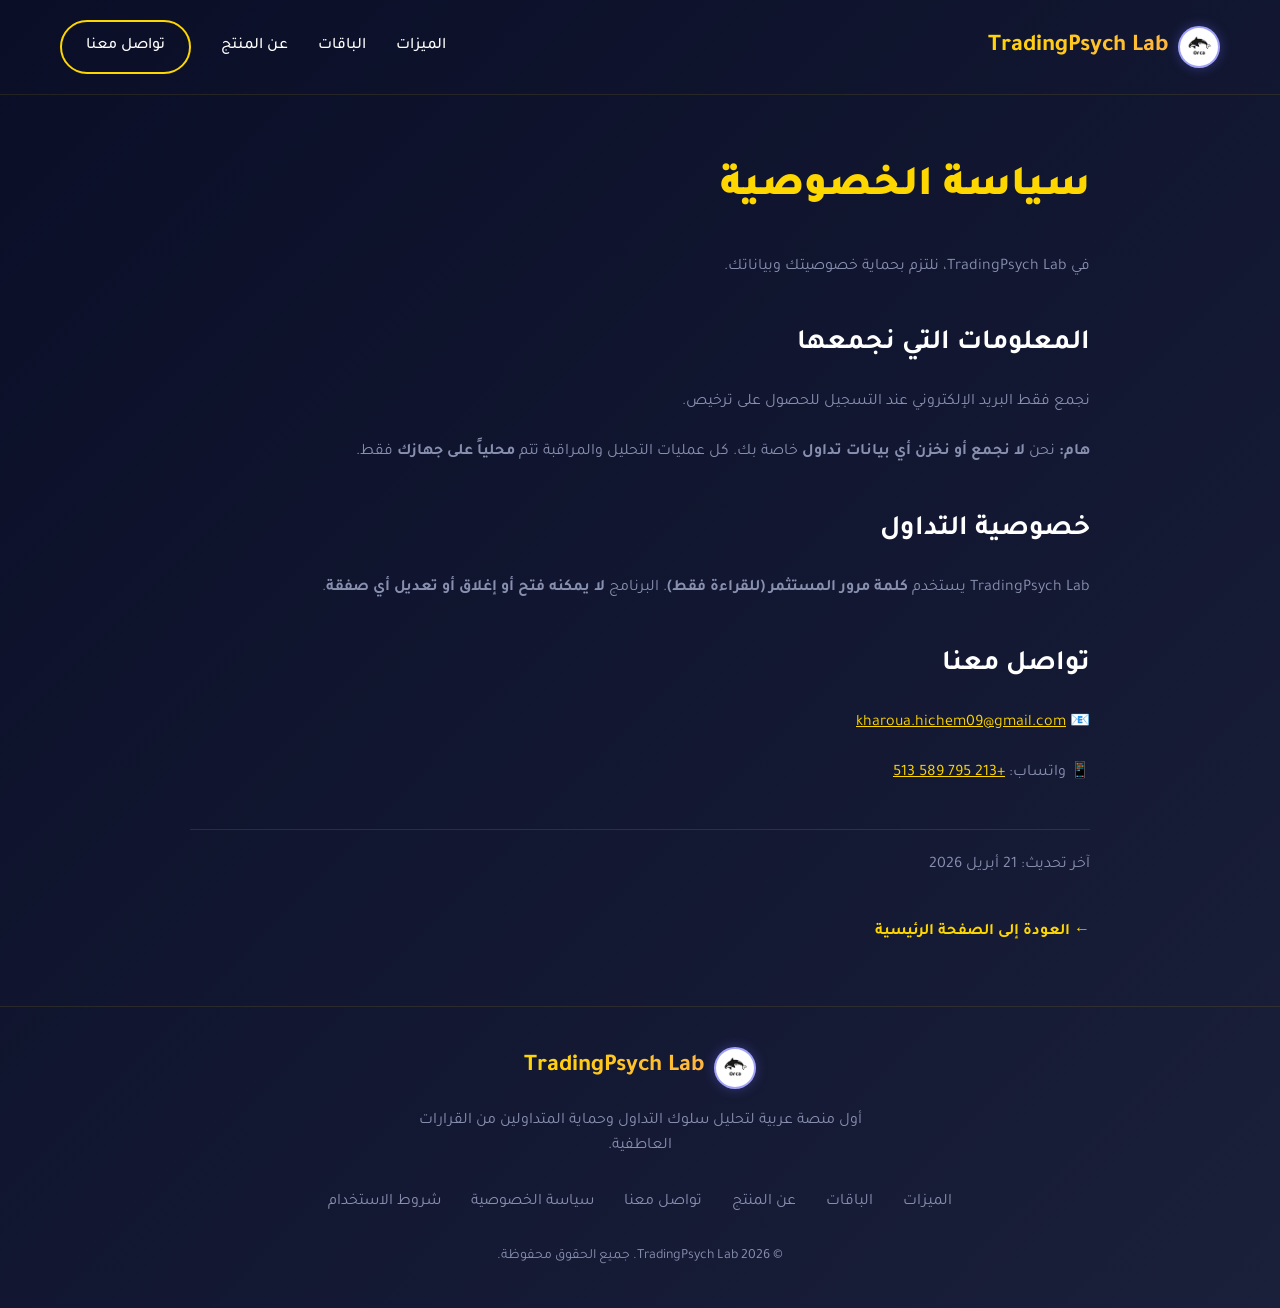
==== privacy.html @ 520c7de4 "Add About, Contact, Privacy, and Terms pages" ====
﻿<!DOCTYPE html>
<html lang="ar" dir="rtl">
<head>
    <meta charset="UTF-8">
    <meta name="viewport" content="width=device-width, initial-scale=1.0">
    <title>سياسة الخصوصية - TradingPsych Lab</title>
    <link rel="stylesheet" href="style.css">
    <link href="https://fonts.googleapis.com/css2?family=Tajawal:wght@400;500;700;900&display=swap" rel="stylesheet">
    <style>
        .page-content {
            padding: 60px 0;
            max-width: 900px;
            margin: 0 auto;
        }
        .page-content h1 {
            font-size: 42px;
            font-weight: 900;
            margin-bottom: 30px;
            color: #ffd700;
        }
        .page-content h2 {
            font-size: 28px;
            font-weight: 700;
            margin: 40px 0 20px;
            color: #fff;
        }
        .page-content p {
            color: #8890b0;
            line-height: 1.9;
            margin-bottom: 20px;
            font-size: 16px;
        }
        .page-content ul {
            color: #8890b0;
            line-height: 1.9;
            margin: 20px 0 20px 40px;
        }
        .last-updated {
            color: #8890b0;
            font-size: 14px;
            margin-top: 40px;
            padding-top: 20px;
            border-top: 1px solid rgba(255, 255, 255, 0.1);
        }
        .back-link {
            display: inline-block;
            margin-top: 20px;
            color: #ffd700;
            text-decoration: none;
            font-weight: 600;
        }
    </style>
</head>
<body>
    <header class="header">
        <div class="container">
            <nav class="navbar">
                <div class="logo">
                    <img src="orca-logo.png" alt="Orca Logo" class="logo-img">
                    <span class="logo-text">TradingPsych Lab</span>
                </div>
                <ul class="nav-links">
                    <li><a href="index.html#features">الميزات</a></li>
                    <li><a href="index.html#pricing">الباقات</a></li>
                    <li><a href="about.html">عن المنتج</a></li>
                    <li><a href="contact.html" class="btn btn-outline">تواصل معنا</a></li>
                </ul>
            </nav>
        </div>
    </header>

    <div class="container page-content">
        <h1>سياسة الخصوصية</h1>
        <p>في TradingPsych Lab، نلتزم بحماية خصوصيتك وبياناتك.</p>
        
        <h2>المعلومات التي نجمعها</h2>
        <p>نجمع فقط البريد الإلكتروني عند التسجيل للحصول على ترخيص.</p>
        <p><strong>هام:</strong> نحن <strong>لا نجمع أو نخزن أي بيانات تداول</strong> خاصة بك. كل عمليات التحليل والمراقبة تتم <strong>محلياً على جهازك</strong> فقط.</p>
        
        <h2>خصوصية التداول</h2>
        <p>TradingPsych Lab يستخدم <strong>كلمة مرور المستثمر (للقراءة فقط)</strong>. البرنامج <strong>لا يمكنه فتح أو إغلاق أو تعديل أي صفقة</strong>.</p>
        
        <h2>تواصل معنا</h2>
        <p>📧 <a href="mailto:kharoua.hichem09@gmail.com" style="color: #ffd700;">kharoua.hichem09@gmail.com</a></p>
        <p>📱 واتساب: <a href="https://wa.me/213795589513" style="color: #ffd700;">+213 795 589 513</a></p>
        
        <p class="last-updated">آخر تحديث: 21 أبريل 2026</p>
        
        <a href="index.html" class="back-link">← العودة إلى الصفحة الرئيسية</a>
    </div>

    <footer class="footer">
        <div class="container">
            <div class="footer-content">
                <div class="footer-logo">
                    <img src="orca-logo.png" alt="Orca Logo" class="logo-img">
                    <span class="logo-text">TradingPsych Lab</span>
                </div>
                <p class="footer-description">أول منصة عربية لتحليل سلوك التداول وحماية المتداولين من القرارات العاطفية.</p>
                <div class="footer-links">
                    <a href="index.html#features">الميزات</a>
                    <a href="index.html#pricing">الباقات</a>
                    <a href="about.html">عن المنتج</a>
                    <a href="contact.html">تواصل معنا</a>
                    <a href="privacy.html">سياسة الخصوصية</a>
                    <a href="terms.html">شروط الاستخدام</a>
                </div>
                <p class="footer-copyright">© 2026 TradingPsych Lab. جميع الحقوق محفوظة.</p>
            </div>
        </div>
    </footer>
</body>
</html>
---- style.css ----
/* style.css - TradingPsych Lab Landing Page */
* {
    margin: 0;
    padding: 0;
    box-sizing: border-box;
}

:root {
    --primary: #ffd700;
    --primary-dark: #e6b800;
    --secondary: #1a1f3a;
    --accent: #ff6b6b;
    --success: #4caf50;
    --warning: #ff9800;
    --danger: #f44336;
    --dark: #0a0e27;
    --light: #f5f5f5;
    --gray: #8890b0;
    --white: #ffffff;
}

body {
    font-family: 'Tajawal', sans-serif;
    background: linear-gradient(135deg, var(--dark) 0%, var(--secondary) 100%);
    color: var(--white);
    line-height: 1.6;
}

.container {
    max-width: 1200px;
    margin: 0 auto;
    padding: 0 20px;
}

/* Header */
.header {
    padding: 20px 0;
    border-bottom: 1px solid rgba(255, 215, 0, 0.1);
}

.navbar {
    display: flex;
    justify-content: space-between;
    align-items: center;
}

.logo {
    display: flex;
    align-items: center;
    gap: 10px;
}

.logo-icon {
    font-size: 32px;
}

.logo-text {
    font-size: 24px;
    font-weight: 700;
    background: linear-gradient(135deg, var(--primary), #ffb347);
    -webkit-background-clip: text;
    -webkit-text-fill-color: transparent;
    background-clip: text;
}

.nav-links {
    display: flex;
    align-items: center;
    gap: 30px;
    list-style: none;
}

.nav-links a {
    color: var(--white);
    text-decoration: none;
    font-weight: 500;
    transition: color 0.3s;
}

.nav-links a:hover {
    color: var(--primary);
}

/* Buttons */
.btn {
    display: inline-block;
    padding: 12px 24px;
    border-radius: 50px;
    font-weight: 700;
    text-decoration: none;
    transition: all 0.3s;
    border: none;
    cursor: pointer;
}

.btn-primary {
    background: linear-gradient(135deg, var(--primary), #ffb347);
    color: var(--dark);
    box-shadow: 0 8px 20px rgba(255, 215, 0, 0.2);
}

.btn-primary:hover {
    transform: translateY(-2px);
    box-shadow: 0 12px 30px rgba(255, 215, 0, 0.3);
}

.btn-secondary {
    background: transparent;
    color: var(--primary);
    border: 2px solid var(--primary);
}

.btn-secondary:hover {
    background: rgba(255, 215, 0, 0.1);
}

.btn-outline {
    background: transparent;
    color: var(--primary);
    border: 2px solid var(--primary);
}

.btn-large {
    padding: 16px 32px;
    font-size: 18px;
}

.btn-block {
    display: block;
    width: 100%;
    text-align: center;
}

/* Hero Section */
.hero {
    padding: 80px 0;
}

.hero .container {
    display: grid;
    grid-template-columns: 1fr 1fr;
    gap: 60px;
    align-items: center;
}

.hero-badge {
    display: inline-block;
    background: rgba(255, 215, 0, 0.1);
    color: var(--primary);
    padding: 8px 16px;
    border-radius: 50px;
    font-size: 14px;
    margin-bottom: 20px;
}

.hero-title {
    font-size: 56px;
    font-weight: 900;
    line-height: 1.2;
    margin-bottom: 24px;
}

.gradient-text {
    background: linear-gradient(135deg, var(--primary), #ffb347);
    -webkit-background-clip: text;
    -webkit-text-fill-color: transparent;
    background-clip: text;
}

.hero-description {
    font-size: 18px;
    color: var(--gray);
    margin-bottom: 32px;
    max-width: 500px;
}

.hero-buttons {
    display: flex;
    gap: 16px;
    margin-bottom: 48px;
}

.hero-stats {
    display: flex;
    gap: 40px;
}

.stat-item {
    display: flex;
    flex-direction: column;
}

.stat-number {
    font-size: 36px;
    font-weight: 900;
    color: var(--primary);
}

.stat-label {
    color: var(--gray);
    font-size: 14px;
}

/* Dashboard Preview */
.dashboard-preview {
    background: rgba(255, 255, 255, 0.05);
    border-radius: 16px;
    padding: 20px;
    border: 1px solid rgba(255, 215, 0, 0.2);
    box-shadow: 0 20px 40px rgba(0, 0, 0, 0.4);
}

.dashboard-header {
    display: flex;
    gap: 8px;
    margin-bottom: 20px;
}

.dot {
    width: 12px;
    height: 12px;
    border-radius: 50%;
}

.dot.red { background: var(--danger); }
.dot.yellow { background: var(--warning); }
.dot.green { background: var(--success); }

.chart-placeholder {
    display: flex;
    align-items: flex-end;
    gap: 10px;
    height: 150px;
    margin-bottom: 20px;
}

.chart-bar {
    flex: 1;
    background: linear-gradient(to top, var(--primary), #ffb347);
    border-radius: 8px 8px 0 0;
    min-height: 20px;
}

.stats-grid {
    display: grid;
    grid-template-columns: 1fr 1fr;
    gap: 15px;
}

.mini-stat {
    background: rgba(0, 0, 0, 0.2);
    padding: 15px;
    border-radius: 12px;
}

.mini-label {
    display: block;
    color: var(--gray);
    font-size: 12px;
    margin-bottom: 5px;
}

.mini-value {
    font-size: 24px;
    font-weight: 700;
}

.mini-value.low { color: var(--success); }
.mini-value.high { color: var(--primary); }

/* Sections */
.section-header {
    text-align: center;
    margin-bottom: 60px;
}

.section-title {
    font-size: 42px;
    font-weight: 900;
    margin-bottom: 16px;
}

.section-description {
    font-size: 18px;
    color: var(--gray);
    max-width: 600px;
    margin: 0 auto;
}

/* Features Grid */
.features {
    padding: 80px 0;
    background: rgba(0, 0, 0, 0.2);
}

.features-grid {
    display: grid;
    grid-template-columns: repeat(3, 1fr);
    gap: 30px;
}

.feature-card {
    background: rgba(255, 255, 255, 0.05);
    border-radius: 16px;
    padding: 30px;
    border: 1px solid rgba(255, 215, 0, 0.1);
    transition: all 0.3s;
}

.feature-card:hover {
    transform: translateY(-5px);
    border-color: var(--primary);
}

.feature-icon {
    font-size: 40px;
    margin-bottom: 20px;
}

.feature-title {
    font-size: 22px;
    font-weight: 700;
    margin-bottom: 12px;
}

.feature-description {
    color: var(--gray);
    font-size: 15px;
}

/* Pricing */
.pricing {
    padding: 80px 0;
}

.pricing-grid {
    display: grid;
    grid-template-columns: repeat(3, 1fr);
    gap: 30px;
}

.pricing-card {
    background: rgba(255, 255, 255, 0.05);
    border-radius: 20px;
    padding: 40px 30px;
    border: 1px solid rgba(255, 215, 0, 0.1);
    transition: all 0.3s;
    position: relative;
}

.pricing-card.popular {
    border-color: var(--primary);
    transform: scale(1.05);
    background: rgba(255, 215, 0, 0.05);
}

.popular-badge {
    position: absolute;
    top: -12px;
    left: 50%;
    transform: translateX(-50%);
    background: var(--primary);
    color: var(--dark);
    padding: 6px 20px;
    border-radius: 50px;
    font-weight: 700;
    font-size: 14px;
}

.pricing-header {
    text-align: center;
    margin-bottom: 30px;
}

.plan-name {
    font-size: 28px;
    font-weight: 700;
    margin-bottom: 16px;
}

.plan-price {
    margin-bottom: 8px;
}

.currency {
    font-size: 24px;
    vertical-align: super;
}

.amount {
    font-size: 56px;
    font-weight: 900;
    color: var(--primary);
}

.period {
    color: var(--gray);
    font-size: 16px;
}

.plan-description {
    color: var(--gray);
}

.plan-features {
    list-style: none;
    margin-bottom: 30px;
}

.feature-item {
    padding: 10px 0;
    border-bottom: 1px solid rgba(255, 255, 255, 0.05);
}

.feature-item:last-child {
    border-bottom: none;
}

/* CTA Section */
.cta {
    padding: 80px 0;
    background: linear-gradient(135deg, rgba(255, 215, 0, 0.1), rgba(255, 179, 71, 0.05));
    border-radius: 40px;
    margin: 40px 20px;
}

.cta-content {
    text-align: center;
    max-width: 600px;
    margin: 0 auto;
}

.cta-title {
    font-size: 42px;
    font-weight: 900;
    margin-bottom: 16px;
}

.cta-description {
    color: var(--gray);
    margin-bottom: 32px;
}

.cta-form {
    display: flex;
    gap: 16px;
    margin-bottom: 16px;
}

.cta-input {
    flex: 1;
    padding: 16px 20px;
    border-radius: 50px;
    border: 1px solid rgba(255, 215, 0, 0.3);
    background: rgba(255, 255, 255, 0.05);
    color: var(--white);
    font-size: 16px;
}

.cta-input:focus {
    outline: none;
    border-color: var(--primary);
}

.cta-note {
    color: var(--gray);
    font-size: 14px;
}

/* Footer */
.footer {
    padding: 40px 0;
    border-top: 1px solid rgba(255, 215, 0, 0.1);
}

.footer-content {
    text-align: center;
}

.footer-logo {
    display: flex;
    align-items: center;
    justify-content: center;
    gap: 10px;
    margin-bottom: 20px;
}

.footer-description {
    color: var(--gray);
    max-width: 500px;
    margin: 0 auto 30px;
}

.footer-links {
    display: flex;
    justify-content: center;
    flex-wrap: wrap;
    gap: 30px;
    margin-bottom: 30px;
}

.footer-links a {
    color: var(--gray);
    text-decoration: none;
    transition: color 0.3s;
}

.footer-links a:hover {
    color: var(--primary);
}

.footer-copyright {
    color: var(--gray);
    font-size: 14px;
}

/* Responsive */
@media (max-width: 768px) {
    .hero .container {
        grid-template-columns: 1fr;
        text-align: center;
    }

    .hero-title {
        font-size: 40px;
    }

    .hero-description {
        margin-left: auto;
        margin-right: auto;
    }

    .hero-buttons {
        justify-content: center;
    }

    .hero-stats {
        justify-content: center;
    }

    .features-grid,
    .pricing-grid {
        grid-template-columns: 1fr;
    }

    .pricing-card.popular {
        transform: scale(1);
    }

    .navbar {
        flex-direction: column;
        gap: 20px;
    }

    .nav-links {
        flex-wrap: wrap;
        justify-content: center;
    }

    .cta-form {
        flex-direction: column;
    }
}
/* ===== Testimonials Section ===== */
.testimonials {
    padding: 80px 0;
    background: var(--bg-secondary);
}

.testimonials-grid {
    display: grid;
    grid-template-columns: repeat(3, 1fr);
    gap: 30px;
    margin-top: 50px;
}

.testimonial-card {
    background: var(--bg-card);
    border: 1px solid var(--border-color);
    border-radius: 16px;
    padding: 30px;
    transition: transform 0.3s ease, box-shadow 0.3s ease;
}

.testimonial-card:hover {
    transform: translateY(-5px);
    box-shadow: 0 20px 40px rgba(0, 0, 0, 0.3);
}

.testimonial-text {
    color: var(--text-secondary);
    font-size: 1rem;
    line-height: 1.8;
    margin-bottom: 20px;
    font-style: italic;
}

.testimonial-author {
    display: flex;
    align-items: center;
    gap: 15px;
}

.author-avatar {
    font-size: 2.5rem;
    width: 55px;
    height: 55px;
    background: var(--bg-secondary);
    border-radius: 50%;
    display: flex;
    align-items: center;
    justify-content: center;
}

.author-info h4 {
    color: var(--text-primary);
    font-size: 1rem;
    font-weight: 700;
    margin-bottom: 4px;
}

.author-info p {
    color: var(--text-muted);
    font-size: 0.85rem;
}

/* ===== FAQ Section ===== */
.faq {
    padding: 80px 0;
    background: var(--bg-primary);
}

.faq-grid {
    display: grid;
    grid-template-columns: repeat(2, 1fr);
    gap: 20px;
    margin-top: 50px;
}

.faq-item {
    background: var(--bg-card);
    border: 1px solid var(--border-color);
    border-radius: 12px;
    overflow: hidden;
    transition: border-color 0.3s ease;
}

.faq-item:hover {
    border-color: var(--primary-color);
}

.faq-question {
    display: flex;
    justify-content: space-between;
    align-items: center;
    padding: 20px 25px;
    cursor: pointer;
    gap: 15px;
}

.faq-question h3 {
    color: var(--text-primary);
    font-size: 1rem;
    font-weight: 600;
}

.faq-icon {
    color: var(--primary-color);
    font-size: 1.5rem;
    font-weight: 300;
    flex-shrink: 0;
    transition: transform 0.3s ease;
}

.faq-item.open .faq-icon {
    transform: rotate(45deg);
}

.faq-answer {
    display: none;
    padding: 0 25px 20px;
}

.faq-item.open .faq-answer {
    display: block;
}

.faq-answer p {
    color: var(--text-secondary);
    font-size: 0.95rem;
    line-height: 1.8;
}

/* Responsive for new sections */
@media (max-width: 768px) {
    .testimonials-grid,
    .faq-grid {
        grid-template-columns: 1fr;
    }
}

/* ===== Circular Logo Image ===== */
.logo-img {
    width: 42px;
    height: 42px;
    border-radius: 50%;
    object-fit: cover;
    background: #fff;
    border: 2px solid rgba(99, 102, 241, 0.6);
    box-shadow: 0 0 12px rgba(99, 102, 241, 0.4);
    padding: 3px;
}
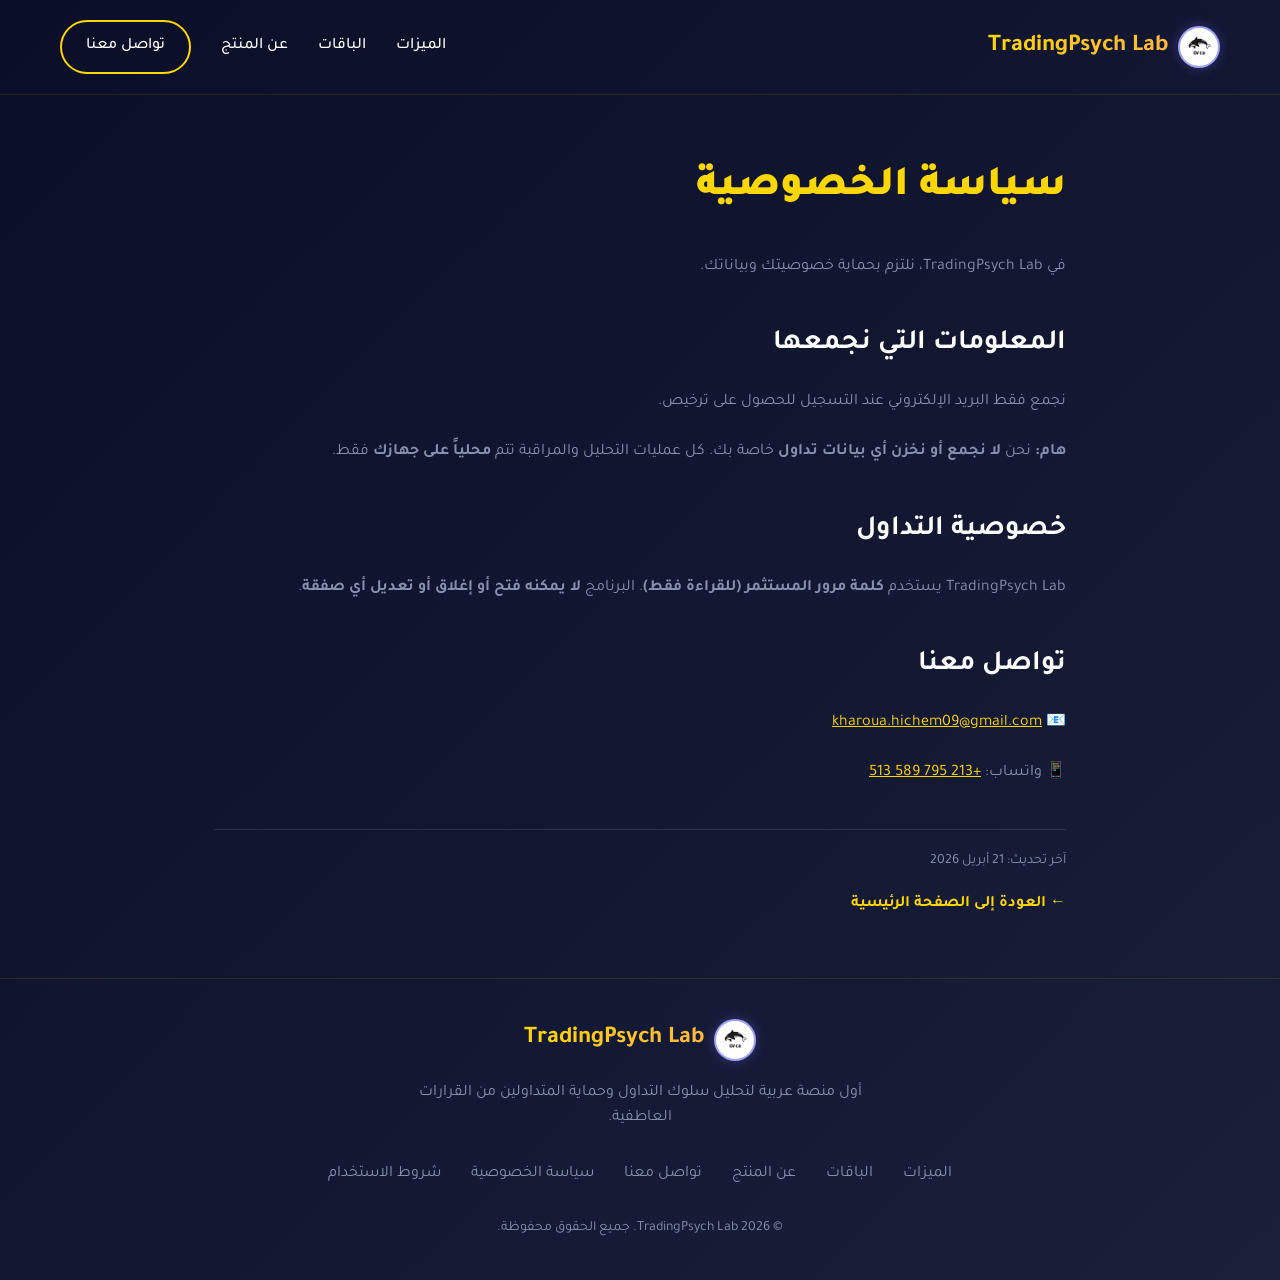
==== commit efd2a0ea: "Update Privacy and Terms pages with consistent formatting" ====
--- a/privacy.html
+++ b/privacy.html
@@ -6,50 +6,6 @@
     <title>سياسة الخصوصية - TradingPsych Lab</title>
     <link rel="stylesheet" href="style.css">
     <link href="https://fonts.googleapis.com/css2?family=Tajawal:wght@400;500;700;900&display=swap" rel="stylesheet">
-    <style>
-        .page-content {
-            padding: 60px 0;
-            max-width: 900px;
-            margin: 0 auto;
-        }
-        .page-content h1 {
-            font-size: 42px;
-            font-weight: 900;
-            margin-bottom: 30px;
-            color: #ffd700;
-        }
-        .page-content h2 {
-            font-size: 28px;
-            font-weight: 700;
-            margin: 40px 0 20px;
-            color: #fff;
-        }
-        .page-content p {
-            color: #8890b0;
-            line-height: 1.9;
-            margin-bottom: 20px;
-            font-size: 16px;
-        }
-        .page-content ul {
-            color: #8890b0;
-            line-height: 1.9;
-            margin: 20px 0 20px 40px;
-        }
-        .last-updated {
-            color: #8890b0;
-            font-size: 14px;
-            margin-top: 40px;
-            padding-top: 20px;
-            border-top: 1px solid rgba(255, 255, 255, 0.1);
-        }
-        .back-link {
-            display: inline-block;
-            margin-top: 20px;
-            color: #ffd700;
-            text-decoration: none;
-            font-weight: 600;
-        }
-    </style>
 </head>
 <body>
     <header class="header">
@@ -69,24 +25,24 @@
         </div>
     </header>
 
-    <div class="container page-content">
-        <h1>سياسة الخصوصية</h1>
-        <p>في TradingPsych Lab، نلتزم بحماية خصوصيتك وبياناتك.</p>
+    <div class="container" style="max-width: 900px; margin: 60px auto; padding: 0 24px;">
+        <h1 style="font-size: 42px; font-weight: 900; margin-bottom: 30px; color: #ffd700;">سياسة الخصوصية</h1>
+        <p style="color: #8890b0; line-height: 1.9; margin-bottom: 20px;">في TradingPsych Lab، نلتزم بحماية خصوصيتك وبياناتك.</p>
         
-        <h2>المعلومات التي نجمعها</h2>
-        <p>نجمع فقط البريد الإلكتروني عند التسجيل للحصول على ترخيص.</p>
-        <p><strong>هام:</strong> نحن <strong>لا نجمع أو نخزن أي بيانات تداول</strong> خاصة بك. كل عمليات التحليل والمراقبة تتم <strong>محلياً على جهازك</strong> فقط.</p>
+        <h2 style="font-size: 28px; font-weight: 700; margin: 40px 0 20px; color: #fff;">المعلومات التي نجمعها</h2>
+        <p style="color: #8890b0; line-height: 1.9; margin-bottom: 20px;">نجمع فقط البريد الإلكتروني عند التسجيل للحصول على ترخيص.</p>
+        <p style="color: #8890b0; line-height: 1.9; margin-bottom: 20px;"><strong>هام:</strong> نحن <strong>لا نجمع أو نخزن أي بيانات تداول</strong> خاصة بك. كل عمليات التحليل والمراقبة تتم <strong>محلياً على جهازك</strong> فقط.</p>
         
-        <h2>خصوصية التداول</h2>
-        <p>TradingPsych Lab يستخدم <strong>كلمة مرور المستثمر (للقراءة فقط)</strong>. البرنامج <strong>لا يمكنه فتح أو إغلاق أو تعديل أي صفقة</strong>.</p>
+        <h2 style="font-size: 28px; font-weight: 700; margin: 40px 0 20px; color: #fff;">خصوصية التداول</h2>
+        <p style="color: #8890b0; line-height: 1.9; margin-bottom: 20px;">TradingPsych Lab يستخدم <strong>كلمة مرور المستثمر (للقراءة فقط)</strong>. البرنامج <strong>لا يمكنه فتح أو إغلاق أو تعديل أي صفقة</strong>.</p>
         
-        <h2>تواصل معنا</h2>
-        <p>📧 <a href="mailto:kharoua.hichem09@gmail.com" style="color: #ffd700;">kharoua.hichem09@gmail.com</a></p>
-        <p>📱 واتساب: <a href="https://wa.me/213795589513" style="color: #ffd700;">+213 795 589 513</a></p>
+        <h2 style="font-size: 28px; font-weight: 700; margin: 40px 0 20px; color: #fff;">تواصل معنا</h2>
+        <p style="color: #8890b0; line-height: 1.9; margin-bottom: 20px;">📧 <a href="mailto:kharoua.hichem09@gmail.com" style="color: #ffd700;">kharoua.hichem09@gmail.com</a></p>
+        <p style="color: #8890b0; line-height: 1.9; margin-bottom: 20px;">📱 واتساب: <a href="https://wa.me/213795589513" style="color: #ffd700;">+213 795 589 513</a></p>
         
-        <p class="last-updated">آخر تحديث: 21 أبريل 2026</p>
+        <p style="color: #8890b0; font-size: 14px; margin-top: 40px; padding-top: 20px; border-top: 1px solid rgba(255,255,255,0.1);">آخر تحديث: 21 أبريل 2026</p>
         
-        <a href="index.html" class="back-link">← العودة إلى الصفحة الرئيسية</a>
+        <a href="index.html" style="display: inline-block; margin-top: 20px; color: #ffd700; text-decoration: none; font-weight: 600;">← العودة إلى الصفحة الرئيسية</a>
     </div>
 
     <footer class="footer">
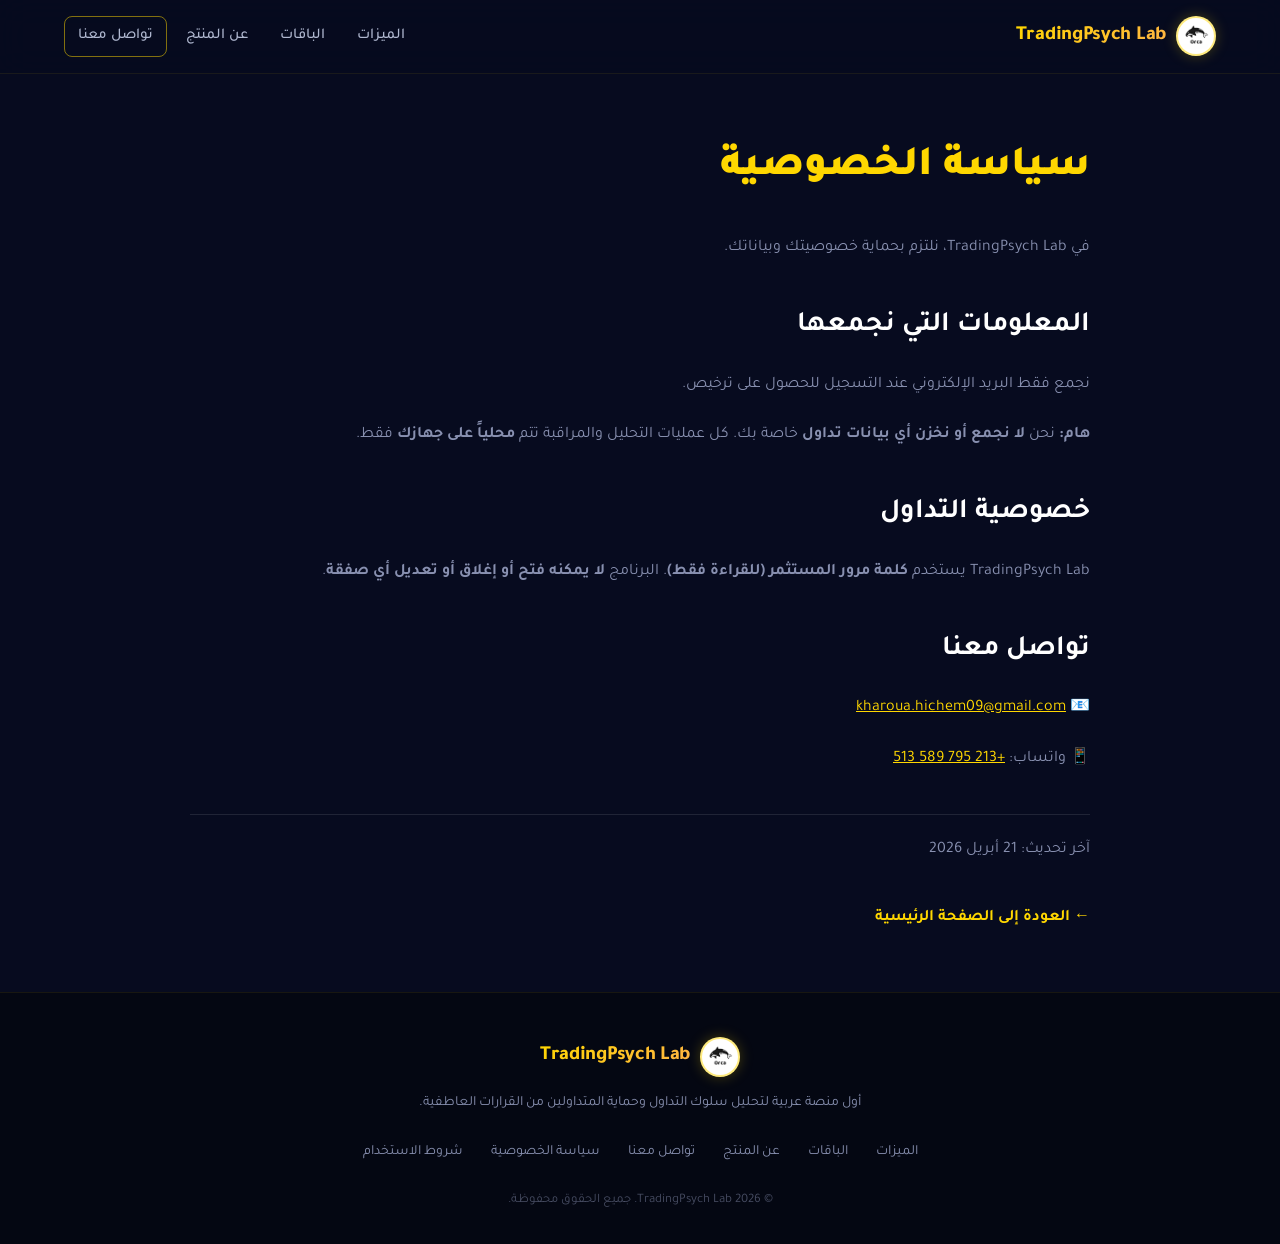
==== commit 846b94ed: "Update pricing buttons, purchase modal, and page styles" ====
--- a/privacy.html
+++ b/privacy.html
@@ -6,6 +6,50 @@
     <title>سياسة الخصوصية - TradingPsych Lab</title>
     <link rel="stylesheet" href="style.css">
     <link href="https://fonts.googleapis.com/css2?family=Tajawal:wght@400;500;700;900&display=swap" rel="stylesheet">
+    <style>
+        .page-content {
+            padding: 60px 0;
+            max-width: 900px;
+            margin: 0 auto;
+        }
+        .page-content h1 {
+            font-size: 42px;
+            font-weight: 900;
+            margin-bottom: 30px;
+            color: #ffd700;
+        }
+        .page-content h2 {
+            font-size: 28px;
+            font-weight: 700;
+            margin: 40px 0 20px;
+            color: #fff;
+        }
+        .page-content p {
+            color: #8890b0;
+            line-height: 1.9;
+            margin-bottom: 20px;
+            font-size: 16px;
+        }
+        .page-content ul {
+            color: #8890b0;
+            line-height: 1.9;
+            margin: 20px 0 20px 40px;
+        }
+        .last-updated {
+            color: #8890b0;
+            font-size: 14px;
+            margin-top: 40px;
+            padding-top: 20px;
+            border-top: 1px solid rgba(255, 255, 255, 0.1);
+        }
+        .back-link {
+            display: inline-block;
+            margin-top: 20px;
+            color: #ffd700;
+            text-decoration: none;
+            font-weight: 600;
+        }
+    </style>
 </head>
 <body>
     <header class="header">
@@ -25,24 +69,24 @@
         </div>
     </header>
 
-    <div class="container" style="max-width: 900px; margin: 60px auto; padding: 0 24px;">
-        <h1 style="font-size: 42px; font-weight: 900; margin-bottom: 30px; color: #ffd700;">سياسة الخصوصية</h1>
-        <p style="color: #8890b0; line-height: 1.9; margin-bottom: 20px;">في TradingPsych Lab، نلتزم بحماية خصوصيتك وبياناتك.</p>
+    <div class="container page-content">
+        <h1>سياسة الخصوصية</h1>
+        <p>في TradingPsych Lab، نلتزم بحماية خصوصيتك وبياناتك.</p>
         
-        <h2 style="font-size: 28px; font-weight: 700; margin: 40px 0 20px; color: #fff;">المعلومات التي نجمعها</h2>
-        <p style="color: #8890b0; line-height: 1.9; margin-bottom: 20px;">نجمع فقط البريد الإلكتروني عند التسجيل للحصول على ترخيص.</p>
-        <p style="color: #8890b0; line-height: 1.9; margin-bottom: 20px;"><strong>هام:</strong> نحن <strong>لا نجمع أو نخزن أي بيانات تداول</strong> خاصة بك. كل عمليات التحليل والمراقبة تتم <strong>محلياً على جهازك</strong> فقط.</p>
+        <h2>المعلومات التي نجمعها</h2>
+        <p>نجمع فقط البريد الإلكتروني عند التسجيل للحصول على ترخيص.</p>
+        <p><strong>هام:</strong> نحن <strong>لا نجمع أو نخزن أي بيانات تداول</strong> خاصة بك. كل عمليات التحليل والمراقبة تتم <strong>محلياً على جهازك</strong> فقط.</p>
         
-        <h2 style="font-size: 28px; font-weight: 700; margin: 40px 0 20px; color: #fff;">خصوصية التداول</h2>
-        <p style="color: #8890b0; line-height: 1.9; margin-bottom: 20px;">TradingPsych Lab يستخدم <strong>كلمة مرور المستثمر (للقراءة فقط)</strong>. البرنامج <strong>لا يمكنه فتح أو إغلاق أو تعديل أي صفقة</strong>.</p>
+        <h2>خصوصية التداول</h2>
+        <p>TradingPsych Lab يستخدم <strong>كلمة مرور المستثمر (للقراءة فقط)</strong>. البرنامج <strong>لا يمكنه فتح أو إغلاق أو تعديل أي صفقة</strong>.</p>
         
-        <h2 style="font-size: 28px; font-weight: 700; margin: 40px 0 20px; color: #fff;">تواصل معنا</h2>
-        <p style="color: #8890b0; line-height: 1.9; margin-bottom: 20px;">📧 <a href="mailto:kharoua.hichem09@gmail.com" style="color: #ffd700;">kharoua.hichem09@gmail.com</a></p>
-        <p style="color: #8890b0; line-height: 1.9; margin-bottom: 20px;">📱 واتساب: <a href="https://wa.me/213795589513" style="color: #ffd700;">+213 795 589 513</a></p>
+        <h2>تواصل معنا</h2>
+        <p>📧 <a href="mailto:kharoua.hichem09@gmail.com" style="color: #ffd700;">kharoua.hichem09@gmail.com</a></p>
+        <p>📱 واتساب: <a href="https://wa.me/213795589513" style="color: #ffd700;">+213 795 589 513</a></p>
         
-        <p style="color: #8890b0; font-size: 14px; margin-top: 40px; padding-top: 20px; border-top: 1px solid rgba(255,255,255,0.1);">آخر تحديث: 21 أبريل 2026</p>
+        <p class="last-updated">آخر تحديث: 21 أبريل 2026</p>
         
-        <a href="index.html" style="display: inline-block; margin-top: 20px; color: #ffd700; text-decoration: none; font-weight: 600;">← العودة إلى الصفحة الرئيسية</a>
+        <a href="index.html" class="back-link">← العودة إلى الصفحة الرئيسية</a>
     </div>
 
     <footer class="footer">
--- a/style.css
+++ b/style.css
@@ -1,142 +1,212 @@
-/* style.css - TradingPsych Lab Landing Page */
-* {
-    margin: 0;
-    padding: 0;
-    box-sizing: border-box;
-}
+/* ============================================================
+   style.css — TradingPsych Lab  |  Professional UI v3
+   ============================================================ */
+
+* { margin: 0; padding: 0; box-sizing: border-box; }
 
 :root {
-    --primary: #ffd700;
-    --primary-dark: #e6b800;
-    --secondary: #1a1f3a;
-    --accent: #ff6b6b;
-    --success: #4caf50;
-    --warning: #ff9800;
-    --danger: #f44336;
-    --dark: #0a0e27;
-    --light: #f5f5f5;
-    --gray: #8890b0;
-    --white: #ffffff;
-}
+    --primary:       #ffd700;
+    --primary-light: #ffe566;
+    --primary-dark:  #e6b800;
+    --gold-glow:     rgba(255, 215, 0, 0.18);
+    --dark:          #070b1f;
+    --deep:          #0c1130;
+    --card:          rgba(255,255,255,0.04);
+    --card-border:   rgba(255,215,0,0.12);
+    --card-hover:    rgba(255,215,0,0.22);
+    --white:         #ffffff;
+    --gray:          #8890b0;
+    --gray-light:    #b0b8d0;
+    --success:       #22c55e;
+    --danger:        #ef4444;
+    --warning:       #f59e0b;
+    --purple:        #7c3aed;
+    --blue:          #3b82f6;
+    --section-alt:   #0a0f28;
+    --font:          'Tajawal', sans-serif;
+}
+
+html { scroll-behavior: smooth; }
 
 body {
-    font-family: 'Tajawal', sans-serif;
-    background: linear-gradient(135deg, var(--dark) 0%, var(--secondary) 100%);
+    font-family: var(--font);
+    background: var(--dark);
     color: var(--white);
-    line-height: 1.6;
+    line-height: 1.65;
+    overflow-x: hidden;
 }
 
 .container {
     max-width: 1200px;
     margin: 0 auto;
-    padding: 0 20px;
-}
-
-/* Header */
+    padding: 0 24px;
+}
+
+/* ── SCROLLBAR ── */
+::-webkit-scrollbar { width: 6px; }
+::-webkit-scrollbar-track { background: var(--dark); }
+::-webkit-scrollbar-thumb { background: var(--primary-dark); border-radius: 3px; }
+
+/* ══════════════════════════════════════
+   HEADER
+══════════════════════════════════════ */
 .header {
-    padding: 20px 0;
-    border-bottom: 1px solid rgba(255, 215, 0, 0.1);
+    position: sticky;
+    top: 0;
+    z-index: 100;
+    padding: 16px 0;
+    background: rgba(7, 11, 31, 0.85);
+    backdrop-filter: blur(16px);
+    border-bottom: 1px solid rgba(255, 215, 0, 0.08);
+    transition: background 0.3s, box-shadow 0.3s;
 }
 
 .navbar {
     display: flex;
     justify-content: space-between;
     align-items: center;
+    gap: 20px;
 }
 
 .logo {
     display: flex;
     align-items: center;
     gap: 10px;
-}
-
-.logo-icon {
-    font-size: 32px;
+    text-decoration: none;
+}
+
+.logo-img {
+    width: 40px;
+    height: 40px;
+    border-radius: 50%;
+    object-fit: cover;
+    border: 2px solid rgba(255, 215, 0, 0.5);
+    box-shadow: 0 0 14px rgba(255, 215, 0, 0.25);
+    padding: 2px;
+    background: #fff;
 }
 
 .logo-text {
-    font-size: 24px;
-    font-weight: 700;
+    font-size: 20px;
+    font-weight: 800;
     background: linear-gradient(135deg, var(--primary), #ffb347);
     -webkit-background-clip: text;
     -webkit-text-fill-color: transparent;
     background-clip: text;
+    letter-spacing: -0.3px;
 }
 
 .nav-links {
     display: flex;
     align-items: center;
-    gap: 30px;
+    gap: 6px;
     list-style: none;
 }
 
 .nav-links a {
-    color: var(--white);
+    color: var(--gray-light);
     text-decoration: none;
     font-weight: 500;
-    transition: color 0.3s;
-}
-
-.nav-links a:hover {
-    color: var(--primary);
-}
-
-/* Buttons */
+    font-size: 15px;
+    padding: 7px 13px;
+    border-radius: 8px;
+    transition: color 0.2s, background 0.2s;
+}
+
+.nav-links a:hover { color: var(--primary); background: var(--gold-glow); }
+
+/* ── Buttons ── */
 .btn {
-    display: inline-block;
-    padding: 12px 24px;
+    display: inline-flex;
+    align-items: center;
+    gap: 8px;
+    padding: 11px 22px;
     border-radius: 50px;
     font-weight: 700;
+    font-size: 15px;
+    font-family: var(--font);
     text-decoration: none;
-    transition: all 0.3s;
+    transition: all 0.25s;
     border: none;
     cursor: pointer;
+    white-space: nowrap;
 }
 
 .btn-primary {
-    background: linear-gradient(135deg, var(--primary), #ffb347);
-    color: var(--dark);
-    box-shadow: 0 8px 20px rgba(255, 215, 0, 0.2);
+    background: linear-gradient(135deg, var(--primary) 0%, #ffb347 100%);
+    color: #0a0e20;
+    box-shadow: 0 6px 24px rgba(255, 215, 0, 0.28);
 }
 
 .btn-primary:hover {
     transform: translateY(-2px);
-    box-shadow: 0 12px 30px rgba(255, 215, 0, 0.3);
-}
-
-.btn-secondary {
+    box-shadow: 0 10px 32px rgba(255, 215, 0, 0.42);
+    filter: brightness(1.05);
+}
+
+.btn-ghost {
     background: transparent;
     color: var(--primary);
-    border: 2px solid var(--primary);
-}
-
-.btn-secondary:hover {
-    background: rgba(255, 215, 0, 0.1);
+    border: 1.5px solid rgba(255, 215, 0, 0.4);
+}
+
+.btn-ghost:hover {
+    background: var(--gold-glow);
+    border-color: var(--primary);
 }
 
 .btn-outline {
     background: transparent;
     color: var(--primary);
-    border: 2px solid var(--primary);
-}
-
-.btn-large {
-    padding: 16px 32px;
-    font-size: 18px;
-}
-
-.btn-block {
-    display: block;
-    width: 100%;
-    text-align: center;
-}
-
-/* Hero Section */
+    border: 1.5px solid rgba(255, 215, 0, 0.5);
+    padding: 9px 20px;
+}
+
+.btn-outline:hover { background: var(--gold-glow); }
+
+.btn-large { padding: 15px 30px; font-size: 16px; }
+
+.btn-block { display: flex; width: 100%; justify-content: center; }
+
+/* ══════════════════════════════════════
+   HERO
+══════════════════════════════════════ */
 .hero {
-    padding: 80px 0;
+    position: relative;
+    padding: 90px 0 80px;
+    background: linear-gradient(160deg, #07091e 0%, #0f1535 50%, #091223 100%);
+    overflow: hidden;
+}
+
+.hero-bg-shapes { position: absolute; inset: 0; pointer-events: none; overflow: hidden; }
+
+.shape {
+    position: absolute;
+    border-radius: 50%;
+    filter: blur(80px);
+    opacity: 0.35;
+}
+
+.shape-1 {
+    width: 500px; height: 500px;
+    background: radial-gradient(circle, rgba(255,215,0,0.2), transparent 70%);
+    top: -150px; right: -100px;
+}
+
+.shape-2 {
+    width: 400px; height: 400px;
+    background: radial-gradient(circle, rgba(99,102,241,0.18), transparent 70%);
+    bottom: -100px; left: -80px;
+}
+
+.shape-3 {
+    width: 300px; height: 300px;
+    background: radial-gradient(circle, rgba(34,197,94,0.12), transparent 70%);
+    top: 50%; left: 40%;
 }
 
 .hero .container {
+    position: relative;
     display: grid;
     grid-template-columns: 1fr 1fr;
     gap: 60px;
@@ -144,569 +214,946 @@
 }
 
 .hero-badge {
-    display: inline-block;
-    background: rgba(255, 215, 0, 0.1);
+    display: inline-flex;
+    align-items: center;
+    gap: 8px;
+    background: rgba(255,215,0,0.08);
+    border: 1px solid rgba(255,215,0,0.2);
     color: var(--primary);
-    padding: 8px 16px;
+    padding: 7px 16px;
     border-radius: 50px;
-    font-size: 14px;
-    margin-bottom: 20px;
+    font-size: 13px;
+    font-weight: 600;
+    margin-bottom: 22px;
+    letter-spacing: 0.3px;
+}
+
+.badge-dot {
+    width: 8px; height: 8px;
+    background: var(--success);
+    border-radius: 50%;
+    box-shadow: 0 0 8px var(--success);
+    animation: pulse 2s infinite;
+}
+
+@keyframes pulse {
+    0%, 100% { opacity: 1; transform: scale(1); }
+    50% { opacity: 0.6; transform: scale(1.3); }
 }
 
 .hero-title {
-    font-size: 56px;
+    font-size: 58px;
     font-weight: 900;
-    line-height: 1.2;
-    margin-bottom: 24px;
+    line-height: 1.15;
+    margin-bottom: 22px;
+    letter-spacing: -1px;
 }
 
 .gradient-text {
-    background: linear-gradient(135deg, var(--primary), #ffb347);
+    background: linear-gradient(135deg, var(--primary) 0%, #ffb347 100%);
     -webkit-background-clip: text;
     -webkit-text-fill-color: transparent;
     background-clip: text;
 }
 
 .hero-description {
-    font-size: 18px;
+    font-size: 17px;
     color: var(--gray);
-    margin-bottom: 32px;
-    max-width: 500px;
+    margin-bottom: 34px;
+    max-width: 480px;
+    line-height: 1.8;
 }
 
 .hero-buttons {
     display: flex;
-    gap: 16px;
-    margin-bottom: 48px;
+    gap: 14px;
+    margin-bottom: 50px;
+    flex-wrap: wrap;
 }
 
 .hero-stats {
     display: flex;
-    gap: 40px;
+    align-items: center;
+    gap: 0;
+    background: rgba(255,255,255,0.03);
+    border: 1px solid rgba(255,215,0,0.1);
+    border-radius: 16px;
+    padding: 18px 24px;
+    width: fit-content;
 }
 
 .stat-item {
     display: flex;
     flex-direction: column;
+    align-items: center;
+    padding: 0 24px;
+}
+
+.stat-divider {
+    width: 1px;
+    height: 40px;
+    background: rgba(255,215,0,0.15);
 }
 
 .stat-number {
-    font-size: 36px;
+    font-size: 30px;
     font-weight: 900;
     color: var(--primary);
-}
-
-.stat-label {
+    line-height: 1;
+}
+
+.stat-label { color: var(--gray); font-size: 13px; margin-top: 4px; }
+
+/* ── Dashboard Preview ── */
+.dashboard-preview {
+    background: rgba(10, 15, 40, 0.9);
+    border: 1px solid rgba(255,215,0,0.2);
+    border-radius: 20px;
+    overflow: hidden;
+    box-shadow: 0 30px 70px rgba(0,0,0,0.5), 0 0 0 1px rgba(255,215,0,0.08);
+}
+
+.dashboard-titlebar {
+    display: flex;
+    align-items: center;
+    gap: 12px;
+    padding: 12px 18px;
+    background: rgba(0,0,0,0.3);
+    border-bottom: 1px solid rgba(255,255,255,0.06);
+}
+
+.titlebar-dots { display: flex; gap: 6px; }
+
+.dot {
+    width: 11px; height: 11px;
+    border-radius: 50%;
+}
+
+.dot.red    { background: #ef4444; }
+.dot.yellow { background: #f59e0b; }
+.dot.green  { background: #22c55e; }
+
+.titlebar-label {
+    font-size: 12px;
     color: var(--gray);
+    font-family: monospace;
+}
+
+.dashboard-body { padding: 20px; display: flex; flex-direction: column; gap: 16px; }
+
+.db-row { display: grid; grid-template-columns: 1fr 1fr; gap: 12px; }
+
+.db-card {
+    background: rgba(255,255,255,0.04);
+    border-radius: 12px;
+    padding: 14px 16px;
+    border: 1px solid rgba(255,255,255,0.07);
+    display: flex;
+    flex-direction: column;
+    gap: 4px;
+}
+
+.db-card-label { font-size: 11px; color: var(--gray); text-transform: uppercase; letter-spacing: 0.5px; }
+.db-card-value { font-size: 28px; font-weight: 900; line-height: 1; }
+.db-card-value small { font-size: 14px; font-weight: 500; opacity: 0.6; }
+.db-card-trend { font-size: 12px; font-weight: 600; }
+
+.accent-green .db-card-value { color: var(--success); }
+.accent-green .db-card-trend.up { color: var(--success); }
+.accent-red .db-card-value { color: var(--primary); }
+.accent-red .db-card-trend.down { color: #94a3b8; }
+
+.db-chart-area {
+    background: rgba(255,255,255,0.03);
+    border-radius: 12px;
+    padding: 14px 16px;
+    border: 1px solid rgba(255,255,255,0.06);
+}
+
+.db-chart-label { font-size: 11px; color: var(--gray); margin-bottom: 12px; }
+
+.db-chart {
+    display: flex;
+    align-items: flex-end;
+    gap: 6px;
+    height: 80px;
+}
+
+.db-bar {
+    flex: 1;
+    background: rgba(255,215,0,0.2);
+    border-radius: 4px 4px 0 0;
+    display: flex;
+    align-items: flex-end;
+    justify-content: center;
+    padding-bottom: 4px;
+    transition: background 0.3s;
+}
+
+.db-bar span { font-size: 9px; color: var(--gray); }
+.db-bar.active { background: linear-gradient(to top, var(--primary), #ffb347); }
+.db-bar.active span { color: var(--dark); font-weight: 700; }
+
+.db-alert {
+    display: flex;
+    align-items: center;
+    gap: 12px;
+    background: rgba(34,197,94,0.07);
+    border: 1px solid rgba(34,197,94,0.2);
+    border-radius: 12px;
+    padding: 12px 16px;
+}
+
+.db-alert-icon { font-size: 20px; }
+.db-alert-title { font-size: 13px; font-weight: 700; color: var(--success); }
+.db-alert-sub { font-size: 11px; color: var(--gray); margin-top: 2px; }
+
+.db-alert-badge {
+    margin-right: auto;
+    background: var(--success);
+    color: var(--dark);
+    width: 24px; height: 24px;
+    border-radius: 50%;
+    display: flex;
+    align-items: center;
+    justify-content: center;
+    font-size: 12px;
+    font-weight: 900;
+}
+
+/* ══════════════════════════════════════
+   TRUST BAR
+══════════════════════════════════════ */
+.trust-bar {
+    background: rgba(255,215,0,0.04);
+    border-top: 1px solid rgba(255,215,0,0.08);
+    border-bottom: 1px solid rgba(255,215,0,0.08);
+    padding: 18px 0;
+}
+
+.trust-items {
+    display: flex;
+    align-items: center;
+    justify-content: center;
+    gap: 20px;
+    flex-wrap: wrap;
+}
+
+.trust-item {
+    display: flex;
+    align-items: center;
+    gap: 8px;
+    color: var(--gray-light);
     font-size: 14px;
-}
-
-/* Dashboard Preview */
-.dashboard-preview {
-    background: rgba(255, 255, 255, 0.05);
-    border-radius: 16px;
-    padding: 20px;
-    border: 1px solid rgba(255, 215, 0, 0.2);
-    box-shadow: 0 20px 40px rgba(0, 0, 0, 0.4);
-}
-
-.dashboard-header {
-    display: flex;
-    gap: 8px;
-    margin-bottom: 20px;
-}
-
-.dot {
-    width: 12px;
-    height: 12px;
-    border-radius: 50%;
-}
-
-.dot.red { background: var(--danger); }
-.dot.yellow { background: var(--warning); }
-.dot.green { background: var(--success); }
-
-.chart-placeholder {
-    display: flex;
-    align-items: flex-end;
-    gap: 10px;
-    height: 150px;
-    margin-bottom: 20px;
-}
-
-.chart-bar {
-    flex: 1;
-    background: linear-gradient(to top, var(--primary), #ffb347);
-    border-radius: 8px 8px 0 0;
-    min-height: 20px;
-}
-
-.stats-grid {
+    font-weight: 500;
+}
+
+.trust-item svg { color: var(--primary); flex-shrink: 0; }
+.trust-sep { color: rgba(255,215,0,0.2); font-size: 18px; }
+
+/* ══════════════════════════════════════
+   VALUE PROPS
+══════════════════════════════════════ */
+.value-props {
+    padding: 70px 0;
+    background: linear-gradient(180deg, #0c1130 0%, #070b1f 100%);
+}
+
+.vp-grid {
     display: grid;
-    grid-template-columns: 1fr 1fr;
-    gap: 15px;
-}
-
-.mini-stat {
-    background: rgba(0, 0, 0, 0.2);
-    padding: 15px;
-    border-radius: 12px;
-}
-
-.mini-label {
-    display: block;
-    color: var(--gray);
-    font-size: 12px;
-    margin-bottom: 5px;
-}
-
-.mini-value {
-    font-size: 24px;
-    font-weight: 700;
-}
-
-.mini-value.low { color: var(--success); }
-.mini-value.high { color: var(--primary); }
-
-/* Sections */
+    grid-template-columns: repeat(3,1fr);
+    gap: 24px;
+}
+
+.vp-card {
+    display: flex;
+    align-items: flex-start;
+    gap: 18px;
+    background: var(--card);
+    border: 1px solid var(--card-border);
+    border-radius: 18px;
+    padding: 28px 24px;
+    transition: all 0.3s;
+}
+
+.vp-card:hover {
+    transform: translateY(-4px);
+    border-color: rgba(255,215,0,0.3);
+    box-shadow: 0 16px 40px rgba(0,0,0,0.3);
+}
+
+.vp-icon-wrap {
+    width: 58px; height: 58px;
+    border-radius: 14px;
+    display: flex;
+    align-items: center;
+    justify-content: center;
+    flex-shrink: 0;
+}
+
+.vp-icon-wrap.growth { background: rgba(34,197,94,0.12); color: var(--success); border: 1px solid rgba(34,197,94,0.2); }
+.vp-icon-wrap.risk   { background: rgba(255,215,0,0.1);  color: var(--primary);  border: 1px solid rgba(255,215,0,0.2); }
+.vp-icon-wrap.mind   { background: rgba(124,58,237,0.1); color: #a78bfa;          border: 1px solid rgba(124,58,237,0.2); }
+
+.vp-card h3 { font-size: 18px; font-weight: 700; margin-bottom: 8px; }
+.vp-card p  { color: var(--gray); font-size: 14px; line-height: 1.7; }
+
+/* ══════════════════════════════════════
+   SECTIONS SHARED
+══════════════════════════════════════ */
+.section-tag {
+    display: inline-block;
+    background: rgba(255,215,0,0.08);
+    color: var(--primary);
+    border: 1px solid rgba(255,215,0,0.2);
+    padding: 5px 14px;
+    border-radius: 50px;
+    font-size: 13px;
+    font-weight: 600;
+    margin-bottom: 14px;
+    letter-spacing: 0.3px;
+}
+
 .section-header {
     text-align: center;
     margin-bottom: 60px;
 }
 
 .section-title {
-    font-size: 42px;
+    font-size: 40px;
     font-weight: 900;
-    margin-bottom: 16px;
+    margin-bottom: 14px;
+    letter-spacing: -0.5px;
 }
 
 .section-description {
-    font-size: 18px;
+    font-size: 17px;
     color: var(--gray);
-    max-width: 600px;
+    max-width: 560px;
     margin: 0 auto;
-}
-
-/* Features Grid */
+    line-height: 1.75;
+}
+
+/* ══════════════════════════════════════
+   FEATURES
+══════════════════════════════════════ */
 .features {
-    padding: 80px 0;
-    background: rgba(0, 0, 0, 0.2);
+    padding: 90px 0;
+    background: linear-gradient(180deg, #070b1f 0%, #0a0f28 100%);
 }
 
 .features-grid {
     display: grid;
     grid-template-columns: repeat(3, 1fr);
-    gap: 30px;
+    gap: 16px;
 }
 
 .feature-card {
-    background: rgba(255, 255, 255, 0.05);
+    background: var(--card);
     border-radius: 16px;
-    padding: 30px;
-    border: 1px solid rgba(255, 215, 0, 0.1);
-    transition: all 0.3s;
+    padding: 22px 24px;
+    border: 1px solid var(--card-border);
+    transition: all 0.28s;
 }
 
 .feature-card:hover {
-    transform: translateY(-5px);
-    border-color: var(--primary);
-}
-
-.feature-icon {
-    font-size: 40px;
-    margin-bottom: 20px;
-}
+    transform: translateY(-4px);
+    border-color: rgba(255,215,0,0.35);
+    box-shadow: 0 12px 36px rgba(0,0,0,0.35);
+    background: rgba(255,215,0,0.04);
+}
+
+.feature-header {
+    display: flex;
+    align-items: center;
+    gap: 14px;
+    margin-bottom: 12px;
+}
+
+.feature-icon { font-size: 26px; line-height: 1; flex-shrink: 0; }
 
 .feature-title {
-    font-size: 22px;
+    font-size: 17px;
     font-weight: 700;
-    margin-bottom: 12px;
+    color: var(--white);
 }
 
 .feature-description {
     color: var(--gray);
-    font-size: 15px;
-}
-
-/* Pricing */
+    font-size: 14px;
+    line-height: 1.75;
+    padding-right: 40px;
+}
+
+/* ══════════════════════════════════════
+   PRICING
+══════════════════════════════════════ */
 .pricing {
-    padding: 80px 0;
+    padding: 90px 0;
+    background: linear-gradient(180deg, #0a0f28 0%, #0c1130 100%);
 }
 
 .pricing-grid {
     display: grid;
     grid-template-columns: repeat(3, 1fr);
-    gap: 30px;
+    gap: 24px;
+    align-items: start;
 }
 
 .pricing-card {
-    background: rgba(255, 255, 255, 0.05);
-    border-radius: 20px;
-    padding: 40px 30px;
-    border: 1px solid rgba(255, 215, 0, 0.1);
+    background: var(--card);
+    border-radius: 22px;
+    padding: 36px 28px;
+    border: 1px solid var(--card-border);
     transition: all 0.3s;
     position: relative;
 }
 
+.pricing-card:hover {
+    transform: translateY(-4px);
+    box-shadow: 0 20px 50px rgba(0,0,0,0.4);
+}
+
 .pricing-card.popular {
     border-color: var(--primary);
-    transform: scale(1.05);
-    background: rgba(255, 215, 0, 0.05);
+    background: rgba(255,215,0,0.04);
+    transform: scale(1.04);
+    box-shadow: 0 0 0 1px rgba(255,215,0,0.3), 0 24px 60px rgba(0,0,0,0.5);
 }
 
 .popular-badge {
     position: absolute;
-    top: -12px;
+    top: -14px;
     left: 50%;
     transform: translateX(-50%);
-    background: var(--primary);
+    background: linear-gradient(135deg, var(--primary), #ffb347);
     color: var(--dark);
-    padding: 6px 20px;
+    padding: 5px 20px;
     border-radius: 50px;
-    font-weight: 700;
-    font-size: 14px;
-}
-
-.pricing-header {
-    text-align: center;
-    margin-bottom: 30px;
-}
+    font-weight: 800;
+    font-size: 13px;
+    white-space: nowrap;
+}
+
+.pricing-header { text-align: center; margin-bottom: 28px; }
 
 .plan-name {
-    font-size: 28px;
-    font-weight: 700;
-    margin-bottom: 16px;
-}
-
-.plan-price {
-    margin-bottom: 8px;
-}
-
-.currency {
-    font-size: 24px;
-    vertical-align: super;
-}
+    font-size: 26px;
+    font-weight: 800;
+    margin-bottom: 14px;
+}
+
+.plan-price { margin-bottom: 8px; }
+
+.currency { font-size: 22px; vertical-align: super; color: var(--primary); }
 
 .amount {
-    font-size: 56px;
+    font-size: 54px;
     font-weight: 900;
     color: var(--primary);
-}
-
-.period {
+    line-height: 1;
+}
+
+.period { color: var(--gray); font-size: 15px; }
+
+.plan-description { color: var(--gray); font-size: 14px; margin-top: 8px; }
+
+.plan-features { list-style: none; margin-bottom: 28px; }
+
+.feature-item {
+    padding: 9px 0;
+    font-size: 14px;
+    border-bottom: 1px solid rgba(255,255,255,0.05);
+    color: var(--gray-light);
+}
+
+.feature-item:last-child { border-bottom: none; }
+
+/* ══════════════════════════════════════
+   TESTIMONIALS
+══════════════════════════════════════ */
+.testimonials {
+    padding: 90px 0;
+    background: linear-gradient(180deg, #0c1130 0%, #070b1f 100%);
+}
+
+.testimonials-grid {
+    display: grid;
+    grid-template-columns: repeat(3, 1fr);
+    gap: 24px;
+}
+
+.testimonial-card {
+    background: var(--card);
+    border: 1px solid var(--card-border);
+    border-radius: 20px;
+    padding: 28px;
+    transition: all 0.3s;
+    display: flex;
+    flex-direction: column;
+    gap: 16px;
+}
+
+.testimonial-card:hover {
+    transform: translateY(-5px);
+    border-color: rgba(255,215,0,0.3);
+    box-shadow: 0 20px 40px rgba(0,0,0,0.35);
+}
+
+.testimonial-card.featured {
+    border-color: rgba(255,215,0,0.35);
+    background: rgba(255,215,0,0.04);
+}
+
+.testimonial-stars { color: var(--primary); font-size: 16px; letter-spacing: 2px; }
+
+.testimonial-text {
+    color: var(--gray-light);
+    font-size: 15px;
+    line-height: 1.8;
+    font-style: italic;
+    flex: 1;
+    border-right: 3px solid rgba(255,215,0,0.35);
+    padding-right: 16px;
+}
+
+.testimonial-author {
+    display: flex;
+    align-items: center;
+    gap: 14px;
+}
+
+.author-avatar {
+    width: 50px; height: 50px;
+    background: rgba(255,215,0,0.1);
+    border: 1px solid rgba(255,215,0,0.2);
+    border-radius: 50%;
+    display: flex;
+    align-items: center;
+    justify-content: center;
+    font-size: 22px;
+    flex-shrink: 0;
+}
+
+.author-info h4 { color: var(--primary); font-size: 15px; margin-bottom: 3px; font-weight: 700; }
+.author-info p  { color: var(--gray); font-size: 13px; }
+
+/* ══════════════════════════════════════
+   FAQ
+══════════════════════════════════════ */
+.faq {
+    padding: 90px 0;
+    background: linear-gradient(180deg, #070b1f 0%, #0c1130 100%);
+}
+
+.faq-grid {
+    display: grid;
+    grid-template-columns: repeat(2, 1fr);
+    gap: 14px;
+    max-width: 960px;
+    margin: 0 auto;
+}
+
+.faq-item {
+    background: var(--card);
+    border: 1px solid var(--card-border);
+    border-radius: 14px;
+    overflow: hidden;
+    transition: border-color 0.3s;
+}
+
+.faq-item:hover  { border-color: rgba(255,215,0,0.28); }
+.faq-item.open   { border-color: rgba(255,215,0,0.4); background: rgba(255,215,0,0.03); }
+
+.faq-question {
+    display: flex;
+    justify-content: space-between;
+    align-items: center;
+    padding: 20px 22px;
+    cursor: pointer;
+    gap: 14px;
+    user-select: none;
+}
+
+.faq-question h3 {
+    color: var(--white);
+    font-size: 15px;
+    font-weight: 600;
+    line-height: 1.5;
+}
+
+.faq-icon {
+    color: var(--primary);
+    font-size: 22px;
+    font-weight: 300;
+    flex-shrink: 0;
+    transition: transform 0.3s;
+    width: 24px;
+    text-align: center;
+}
+
+.faq-item.open .faq-icon { transform: rotate(45deg); }
+
+.faq-answer {
+    display: none;
+    padding: 0 22px 20px;
+}
+
+.faq-item.open .faq-answer { display: block; }
+
+.faq-answer p {
     color: var(--gray);
-    font-size: 16px;
-}
-
-.plan-description {
-    color: var(--gray);
-}
-
-.plan-features {
-    list-style: none;
-    margin-bottom: 30px;
-}
-
-.feature-item {
-    padding: 10px 0;
-    border-bottom: 1px solid rgba(255, 255, 255, 0.05);
-}
-
-.feature-item:last-child {
-    border-bottom: none;
-}
-
-/* CTA Section */
+    font-size: 14px;
+    line-height: 1.8;
+}
+
+/* ══════════════════════════════════════
+   CTA
+══════════════════════════════════════ */
 .cta {
-    padding: 80px 0;
-    background: linear-gradient(135deg, rgba(255, 215, 0, 0.1), rgba(255, 179, 71, 0.05));
-    border-radius: 40px;
-    margin: 40px 20px;
+    position: relative;
+    padding: 90px 0;
+    background: linear-gradient(135deg, #0d1535 0%, #111a3e 50%, #0a1020 100%);
+    overflow: hidden;
+}
+
+.cta-bg-glow {
+    position: absolute;
+    inset: 0;
+    background: radial-gradient(ellipse at 50% 50%, rgba(255,215,0,0.08) 0%, transparent 70%);
+    pointer-events: none;
 }
 
 .cta-content {
+    position: relative;
     text-align: center;
-    max-width: 600px;
+    max-width: 620px;
     margin: 0 auto;
 }
 
+.cta-icon-big { font-size: 52px; margin-bottom: 16px; }
+
 .cta-title {
-    font-size: 42px;
+    font-size: 40px;
     font-weight: 900;
     margin-bottom: 16px;
+    letter-spacing: -0.5px;
 }
 
 .cta-description {
     color: var(--gray);
-    margin-bottom: 32px;
+    margin-bottom: 34px;
+    font-size: 16px;
+    line-height: 1.75;
 }
 
 .cta-form {
     display: flex;
-    gap: 16px;
+    gap: 12px;
     margin-bottom: 16px;
 }
 
 .cta-input {
     flex: 1;
-    padding: 16px 20px;
+    padding: 15px 22px;
     border-radius: 50px;
-    border: 1px solid rgba(255, 215, 0, 0.3);
-    background: rgba(255, 255, 255, 0.05);
+    border: 1.5px solid rgba(255,215,0,0.25);
+    background: rgba(255,255,255,0.05);
     color: var(--white);
-    font-size: 16px;
-}
-
-.cta-input:focus {
-    outline: none;
-    border-color: var(--primary);
-}
-
-.cta-note {
-    color: var(--gray);
-    font-size: 14px;
-}
-
-/* Footer */
+    font-size: 15px;
+    font-family: var(--font);
+    transition: border 0.2s;
+}
+
+.cta-input::placeholder { color: var(--gray); }
+.cta-input:focus { outline: none; border-color: var(--primary); }
+
+.cta-note { color: var(--gray); font-size: 13px; }
+
+/* ══════════════════════════════════════
+   FOOTER
+══════════════════════════════════════ */
 .footer {
-    padding: 40px 0;
-    border-top: 1px solid rgba(255, 215, 0, 0.1);
-}
-
-.footer-content {
-    text-align: center;
-}
+    padding: 44px 0 32px;
+    background: #040712;
+    border-top: 1px solid rgba(255,215,0,0.08);
+}
+
+.footer-content { text-align: center; }
 
 .footer-logo {
     display: flex;
     align-items: center;
     justify-content: center;
     gap: 10px;
-    margin-bottom: 20px;
+    margin-bottom: 14px;
 }
 
 .footer-description {
     color: var(--gray);
-    max-width: 500px;
-    margin: 0 auto 30px;
+    max-width: 460px;
+    margin: 0 auto 26px;
+    font-size: 14px;
+    line-height: 1.75;
 }
 
 .footer-links {
     display: flex;
     justify-content: center;
     flex-wrap: wrap;
-    gap: 30px;
-    margin-bottom: 30px;
+    gap: 8px 28px;
+    margin-bottom: 26px;
 }
 
 .footer-links a {
     color: var(--gray);
     text-decoration: none;
-    transition: color 0.3s;
-}
-
-.footer-links a:hover {
+    font-size: 14px;
+    transition: color 0.2s;
+}
+
+.footer-links a:hover { color: var(--primary); }
+
+.footer-copyright { color: rgba(136, 144, 176, 0.5); font-size: 13px; }
+
+/* ══════════════════════════════════════
+   RESPONSIVE
+══════════════════════════════════════ */
+@media (max-width: 900px) {
+    .hero .container { grid-template-columns: 1fr; text-align: center; }
+    .hero-title { font-size: 44px; }
+    .hero-description { margin: 0 auto 34px; }
+    .hero-buttons { justify-content: center; }
+    .hero-stats { margin: 0 auto; }
+    .hero-image { max-width: 480px; margin: 0 auto; }
+    .vp-grid { grid-template-columns: 1fr; }
+    .features-grid { grid-template-columns: 1fr 1fr; }
+    .pricing-grid { grid-template-columns: 1fr; max-width: 420px; margin: 0 auto; }
+    .pricing-card.popular { transform: scale(1); }
+    .testimonials-grid { grid-template-columns: 1fr; max-width: 500px; margin: 0 auto; }
+    .faq-grid { grid-template-columns: 1fr; }
+    .cta-form { flex-direction: column; }
+    .section-title { font-size: 32px; }
+}
+
+@media (max-width: 640px) {
+    .navbar { flex-direction: column; gap: 16px; }
+    .nav-links { flex-wrap: wrap; justify-content: center; gap: 4px; }
+    .hero-title { font-size: 36px; }
+    .features-grid { grid-template-columns: 1fr; }
+    .trust-items { gap: 12px; }
+    .trust-sep { display: none; }
+    .hero-stats { flex-direction: column; gap: 12px; width: 100%; }
+    .stat-divider { width: 60px; height: 1px; }
+}
+
+/* ══════════════════════════════════════
+   PURCHASE MODAL
+══════════════════════════════════════ */
+.modal {
+    display: none;
+    position: fixed;
+    top: 0;
+    left: 0;
+    width: 100%;
+    height: 100%;
+    background: rgba(0, 0, 0, 0.85);
+    backdrop-filter: blur(10px);
+    z-index: 1000;
+    align-items: center;
+    justify-content: center;
+    padding: 20px;
+}
+
+.modal.show { display: flex; }
+
+.modal-content {
+    background: linear-gradient(135deg, #111830 0%, #080d22 100%);
+    border-radius: 24px;
+    max-width: 860px;
+    width: 100%;
+    border: 1px solid rgba(255, 215, 0, 0.3);
+    box-shadow: 0 30px 70px rgba(0,0,0,0.6), 0 0 0 1px rgba(255,215,0,0.08);
+    animation: modalSlideIn 0.32s cubic-bezier(0.34, 1.56, 0.64, 1);
+}
+
+@keyframes modalSlideIn {
+    from { opacity: 0; transform: translateY(-28px) scale(0.97); }
+    to   { opacity: 1; transform: translateY(0) scale(1); }
+}
+
+.modal-header {
+    display: flex;
+    justify-content: space-between;
+    align-items: center;
+    padding: 22px 28px;
+    border-bottom: 1px solid rgba(255, 215, 0, 0.1);
+}
+
+.modal-title {
     color: var(--primary);
-}
-
-.footer-copyright {
+    font-size: 24px;
+    font-weight: 900;
+    margin: 0;
+}
+
+.modal-close {
+    background: rgba(255,255,255,0.05);
+    border: 1px solid rgba(255,255,255,0.1);
     color: var(--gray);
-    font-size: 14px;
-}
-
-/* Responsive */
-@media (max-width: 768px) {
-    .hero .container {
-        grid-template-columns: 1fr;
-        text-align: center;
-    }
-
-    .hero-title {
-        font-size: 40px;
-    }
-
-    .hero-description {
-        margin-left: auto;
-        margin-right: auto;
-    }
-
-    .hero-buttons {
-        justify-content: center;
-    }
-
-    .hero-stats {
-        justify-content: center;
-    }
-
-    .features-grid,
-    .pricing-grid {
-        grid-template-columns: 1fr;
-    }
-
-    .pricing-card.popular {
-        transform: scale(1);
-    }
-
-    .navbar {
-        flex-direction: column;
-        gap: 20px;
-    }
-
-    .nav-links {
-        flex-wrap: wrap;
-        justify-content: center;
-    }
-
-    .cta-form {
-        flex-direction: column;
-    }
-}
-/* ===== Testimonials Section ===== */
-.testimonials {
-    padding: 80px 0;
-    background: var(--bg-secondary);
-}
-
-.testimonials-grid {
+    font-size: 22px;
+    cursor: pointer;
+    transition: all 0.2s;
+    width: 36px; height: 36px;
+    display: flex;
+    align-items: center;
+    justify-content: center;
+    border-radius: 50%;
+    line-height: 1;
+    padding: 0;
+}
+
+.modal-close:hover {
+    color: var(--primary);
+    background: rgba(255,215,0,0.1);
+    border-color: rgba(255,215,0,0.3);
+}
+
+.modal-body { padding: 26px 28px; }
+
+.modal-description {
+    color: var(--white);
+    font-size: 16px;
+    line-height: 1.8;
+    margin-bottom: 22px;
+    text-align: center;
+}
+
+.modal-plans {
     display: grid;
     grid-template-columns: repeat(3, 1fr);
-    gap: 30px;
-    margin-top: 50px;
-}
-
-.testimonial-card {
-    background: var(--bg-card);
-    border: 1px solid var(--border-color);
+    gap: 14px;
+    margin-bottom: 22px;
+}
+
+.modal-plan {
+    background: rgba(255,255,255,0.04);
     border-radius: 16px;
-    padding: 30px;
-    transition: transform 0.3s ease, box-shadow 0.3s ease;
-}
-
-.testimonial-card:hover {
-    transform: translateY(-5px);
-    box-shadow: 0 20px 40px rgba(0, 0, 0, 0.3);
-}
-
-.testimonial-text {
-    color: var(--text-secondary);
-    font-size: 1rem;
-    line-height: 1.8;
-    margin-bottom: 20px;
-    font-style: italic;
-}
-
-.testimonial-author {
-    display: flex;
-    align-items: center;
-    gap: 15px;
-}
-
-.author-avatar {
-    font-size: 2.5rem;
-    width: 55px;
-    height: 55px;
-    background: var(--bg-secondary);
-    border-radius: 50%;
-    display: flex;
-    align-items: center;
+    padding: 20px 14px;
+    text-align: center;
+    border: 2px solid rgba(255,215,0,0.12);
+    transition: all 0.25s;
+    cursor: pointer;
+    position: relative;
+}
+
+.modal-plan:hover {
+    transform: translateY(-4px);
+    border-color: rgba(255,215,0,0.4);
+    background: rgba(255,215,0,0.05);
+}
+
+.modal-plan.selected {
+    border-color: var(--primary);
+    border-width: 2px;
+    background: rgba(255,215,0,0.07);
+    box-shadow: 0 0 22px rgba(255,215,0,0.18);
+}
+
+.modal-plan.featured {
+    border-color: rgba(255,215,0,0.45);
+    background: rgba(255,215,0,0.05);
+}
+
+.modal-plan-badge {
+    position: absolute;
+    top: -11px;
+    left: 50%;
+    transform: translateX(-50%);
+    background: linear-gradient(135deg, var(--primary), #ffb347);
+    color: var(--dark);
+    padding: 4px 13px;
+    border-radius: 20px;
+    font-size: 11px;
+    font-weight: 800;
+    white-space: nowrap;
+}
+
+.modal-plan-name {
+    color: var(--primary);
+    font-weight: 800;
+    font-size: 20px;
+    margin-bottom: 8px;
+}
+
+.modal-plan-price {
+    color: var(--white);
+    font-size: 30px;
+    font-weight: 900;
+    line-height: 1;
+    margin-bottom: 4px;
+}
+
+.modal-plan-price small {
+    font-size: 13px;
+    font-weight: 400;
+    color: var(--gray);
+}
+
+.modal-plan-features {
+    color: var(--gray-light);
+    font-size: 12px;
+    line-height: 1.9;
+    margin-top: 14px;
+    text-align: right;
+    padding-right: 8px;
+}
+
+.modal-note {
+    color: var(--success);
+    font-size: 14px;
+    text-align: center;
+    margin-bottom: 18px;
+    padding: 11px 16px;
+    background: rgba(34,197,94,0.07);
+    border-radius: 12px;
+    border: 1px solid rgba(34,197,94,0.2);
+    font-weight: 600;
+}
+
+.modal-whatsapp-btn {
+    background: #25D366 !important;
+    color: #fff !important;
+    padding: 15px 24px !important;
+    font-size: 16px !important;
+    margin-bottom: 14px;
+    box-shadow: 0 8px 24px rgba(37,211,102,0.3) !important;
+    border: none !important;
     justify-content: center;
 }
 
-.author-info h4 {
-    color: var(--text-primary);
-    font-size: 1rem;
-    font-weight: 700;
-    margin-bottom: 4px;
-}
-
-.author-info p {
-    color: var(--text-muted);
-    font-size: 0.85rem;
-}
-
-/* ===== FAQ Section ===== */
-.faq {
-    padding: 80px 0;
-    background: var(--bg-primary);
-}
-
-.faq-grid {
-    display: grid;
-    grid-template-columns: repeat(2, 1fr);
-    gap: 20px;
-    margin-top: 50px;
-}
-
-.faq-item {
-    background: var(--bg-card);
-    border: 1px solid var(--border-color);
-    border-radius: 12px;
-    overflow: hidden;
-    transition: border-color 0.3s ease;
-}
-
-.faq-item:hover {
-    border-color: var(--primary-color);
-}
-
-.faq-question {
-    display: flex;
-    justify-content: space-between;
-    align-items: center;
-    padding: 20px 25px;
+.modal-whatsapp-btn:hover {
+    background: #1da851 !important;
+    transform: translateY(-2px);
+    box-shadow: 0 12px 30px rgba(37,211,102,0.45) !important;
+}
+
+.modal-later {
+    color: var(--gray);
+    font-size: 13px;
+    text-align: center;
     cursor: pointer;
-    gap: 15px;
-}
-
-.faq-question h3 {
-    color: var(--text-primary);
-    font-size: 1rem;
-    font-weight: 600;
-}
-
-.faq-icon {
-    color: var(--primary-color);
-    font-size: 1.5rem;
-    font-weight: 300;
-    flex-shrink: 0;
-    transition: transform 0.3s ease;
-}
-
-.faq-item.open .faq-icon {
-    transform: rotate(45deg);
-}
-
-.faq-answer {
-    display: none;
-    padding: 0 25px 20px;
-}
-
-.faq-item.open .faq-answer {
+    text-decoration: underline;
+    transition: color 0.2s;
+    margin: 0;
     display: block;
 }
 
-.faq-answer p {
-    color: var(--text-secondary);
-    font-size: 0.95rem;
-    line-height: 1.8;
-}
-
-/* Responsive for new sections */
-@media (max-width: 768px) {
-    .testimonials-grid,
-    .faq-grid {
-        grid-template-columns: 1fr;
-    }
-}
-
-/* ===== Circular Logo Image ===== */
-.logo-img {
-    width: 42px;
-    height: 42px;
-    border-radius: 50%;
-    object-fit: cover;
-    background: #fff;
-    border: 2px solid rgba(99, 102, 241, 0.6);
-    box-shadow: 0 0 12px rgba(99, 102, 241, 0.4);
-    padding: 3px;
-}
+.modal-later:hover { color: var(--primary); }
+
+@media (max-width: 700px) {
+    .modal-plans { grid-template-columns: 1fr; gap: 10px; }
+    .modal-content { max-height: 90vh; overflow-y: auto; }
+    .modal-title { font-size: 20px; }
+    .modal-body, .modal-header { padding: 18px 18px; }
+}
